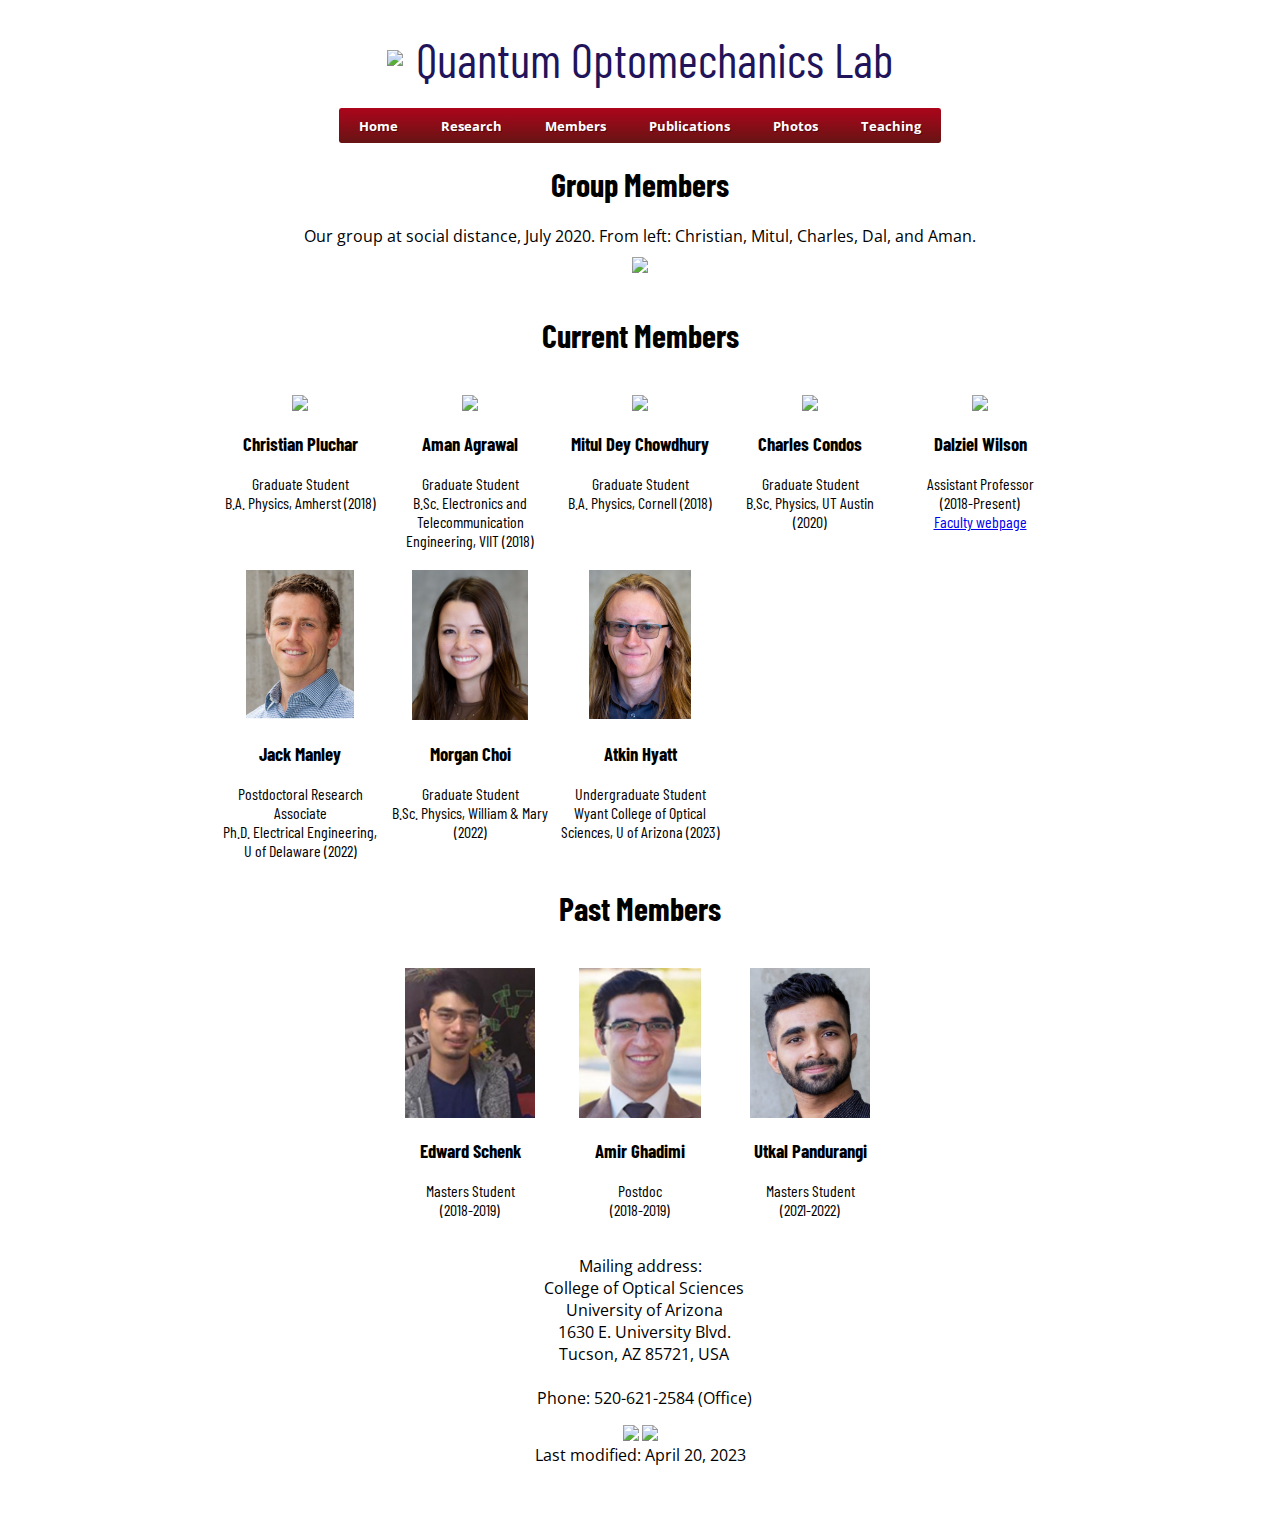
==== members.html @ 13a10a08 "Update members.html" ====
<!DOCTYPE html>
<html>
	<head>
		<meta charset="UTF-8">
		<meta name="Author" content="Dalziel Wilson">
		<!-- <link rel='icon' href='images/logo_OSC.png' type='image/png' /> -->
		<link rel='stylesheet' href='default.css'>
		<link href="https://fonts.googleapis.com/css2?family=Barlow+Condensed:wght@500&display=swap" rel="stylesheet">	
		<link href="https://fonts.googleapis.com/css2?family=Open+Sans&display=swap" rel="stylesheet">	
		<title>Quantum Optomechanics Lab</title>
	</head>

	<body style="text-align: center; width: 800px; margin: 30px auto 50px; font-family: Barlow Condensed">
	
		<header style="text-align: center;">
			<span style="display: inline-block;
				vertical-align: middle;
				line-height: normal;">
					<a href="https://www.optics.arizona.edu//" target="_blank"><IMG src="images/logo_OSC.png" height="30" border="0" ></a>
			</span>
			<span style="display: inline-block;	
			vertical-align: middle;	
			line-height: normal; 
			font-size:300%; 
			color:rgb(33, 20, 90);
			margin-left: 0.2em">
			Quantum Optomechanics Lab
			</span>
		</header>
		<br/>
	
		<div id="cssmenu">
			<!--enter your hyperlinks here-->
			<ul style="font-family: Barlow Condensed">
				<li><a href="index.html">Home</a></li>
				<!--li class="has-sub"><a href="#" onclick="return false;">Research</a-->
				<li><a href="research.html">Research</a></li>
				<li><a href="members.html">Members</a></li>
				<li><a href="publications.html">Publications</a></li>
				<li><a href="photos.html">Photos</a></li>
				<li><a href="teaching.html">Teaching</a></li>
			</ul>

	</div>
		<br/>
		<div>
			<h1>Group Members</h1>
			<!--h4><i>College of Optical Sciences, University of Arizona</i><br/-->
			<div style="margin: 0px auto 10px; font-family: 'Open Sans'; font-size:100%">
				Our group at social distance, July 2020.  From left: Christian, Mitul, Charles, Dal, and Aman.
			</div>
			<div>
				<img src="images/Wilson-groupphoto-scaled.jpg" height="400">
			</div>
			<br/>
				<h1>Current Members</h1><br>
			</div>			
			
			<div style="text-align: center; font-size:100%">
				<section class="grid-1">
					<div class="item-1"><img src="images/Christian.jpg" height="150"><h3>Christian Pluchar</h3><div>Graduate Student</div>B.A. Physics, Amherst (2018)</div>
					<div class="item-2"><img src="images/Aman.jpg" height="150"><h3>Aman Agrawal</h3><div>Graduate Student</div>B.Sc. Electronics and Telecommunication Engineering, VIIT (2018)</div>
					<div class="item-3"><img src="images/Mitul.jpg" height="150"><h3>Mitul Dey Chowdhury</h3><div>Graduate Student</div>B.A. Physics, Cornell (2018)</div>
					<div class="item-4"><img src="images/Charles.jpg" height="150"><h3>Charles Condos</h3><div>Graduate Student</div>B.Sc. Physics, UT Austin (2020)</div>
					<div class="item-5"><img src="images/DJW.jpg" height="150"><h3>Dalziel Wilson</h3><div>Assistant Professor<div>(2018-Present)</div><div><a href="https://www.optics.arizona.edu/research/faculty/profile/dalziel-wilson">Faculty webpage</a></div>
				</section>
				<section class="grid-2">
					<div class="item-1"><img src="images/jack.png" height="150"><h3>Jack Manley</h3><div>Postdoctoral Research Associate</div> Ph.D. Electrical Engineering, U of Delaware (2022)</div>
					<div class="item-2"><img src="images/morgan.png" height="150"><h3>Morgan Choi</h3><div>Graduate Student</div> B.Sc. Physics, William & Mary (2022)</div>
					<div class="item-3"><img src="images/atkin.png" height="150"><h3>Atkin Hyatt</h3><div>Undergraduate Student</div> Wyant College of Optical Sciences, U of Arizona (2023)</div>
				</section>
			</div>
		</br></br>
			<div style="margin-top: -50px">
				<h1>Past Members</h1><br>
			</div>
			</div>
			<div style="text-align: center; font-size:100%">
				<section class="grid-3">
					<div class="item-1"><img src="images/Ed.jpg" height="150"><h3>Edward Schenk</h3><div>Masters Student</div><div>(2018-2019)</div></div>
					<div class="item-2"><img src="images/Amir.jpg" height="150"><h3>Amir Ghadimi</h3><div>Postdoc</div><div>(2018-2019)</div></div>
					<div class="item-3"><img src="images/utkal.png" height="150"><h3>Utkal Pandurangi</h3><div>Masters Student</div><div>(2021-2022)</div></div>
				</section>
			</div>

		<div style="text-align: center; font-family: 'Open Sans'; font-size:100%">
			<p>
				Mailing address:<br>
				&nbsp;&nbsp;College of Optical Sciences<br>
				&nbsp;&nbsp;University of Arizona<br>
				&nbsp;&nbsp;1630 E. University Blvd.<br>
				&nbsp;&nbsp;Tucson, AZ 85721, USA<br><br>
				&nbsp;&nbsp;Phone: 520-621-2584  (Office)
			</p>
		</div>
		
		<div>
			<a href="https://www.arizona.edu/" target="_blank"><IMG src="images/logo_UA.png" height="100" border="0"></a>
			<a href="https://www.optics.arizona.edu//" target="_blank"><IMG src="images/logo_OSC.png" height="100" border="0" ></a>
		</div>
		
		</div>
		<div style="text-align: center; font-family: 'Open Sans'; font-size:100%">
			<div>
			Last modified: April 20, 2023	</div>
		</div>
	</body>

</html>
---- default.css ----
/* ***********************************
/* CSS MENU STYLES
/* *********************************** */


#cssmenu,
#cssmenu ul,
#cssmenu li,
#cssmenu a {
  border: none;
  line-height: 1;
  margin: 0;
  padding: 0;
}
#cssmenu {
  height: 37px;
  display: block;
  border: 1px solid;
  border-radius: 3.5px;
  width: auto;
  border-color: #ffffff;
  margin: 0;
  padding: 0;
  display: inline-block;
}
#cssmenu > ul {
  list-style: inside none;
  margin: 0;
  padding: 0;
}
#cssmenu > ul > li {
  list-style: inside none;
  float: none;
  display: inline-block;
  position: relative;
  margin: 0;
  padding: 0;
}
#cssmenu.align-center > ul {
  text-align: center;
}
#cssmenu.align-center > ul > li {
  float: none;
  margin-left: -3px;
}
#cssmenu.align-center ul ul {
  text-align: left;
}
#cssmenu.align-center > ul > li:first-child > a {
  border-radius: 0;
}
#cssmenu > ul > li > a {
  outline: none;
  display: block;
  position: relative;
  text-align: center;
  text-decoration: none;
  text-shadow: 1px 1px 0 rgba(0, 0, 0, 0.4);
  font-weight: 700;
  font-size: 13px;
  font-family: Open Sans, sans-serif;
  border-right: 0.0px solid #ffffff;
  /*border-right: 1px solid #ffffff;*/
  color: #ffffff;
  padding: 12px 20px;
}
#cssmenu > ul > li:first-child > a {
  border-radius: 5px 0 0 5px;
}
#cssmenu > ul > li > a:not(:last-child):after {
  content: "";
  position: absolute;
  border-right: 1px solid;
  top: -1px;
  bottom: -1px;
  right: -2px;
  z-index: 99;
  border-color: #ffffff;
}
#cssmenu ul li.has-sub:hover > a:after {
  top: 0;
  bottom: 0;
}
#cssmenu > ul > li.has-sub > a:before {
  content: "";
  position: absolute;
  top: 18px;
  right: 6px;
  border: 5px solid transparent;
  border-top: 5px solid #ffffff;
}
#cssmenu > ul > li.has-sub:hover > a:before {
  top: 19px;
}
#cssmenu > ul > li.has-sub:hover > a {
  padding-bottom: 14px;
  z-index: 999;
  border-color: #3f3f3f;
}
#cssmenu ul li.has-sub:hover > ul,
#cssmenu ul li.has-sub:hover > div {
  display: block;
}
#cssmenu > ul > li.has-sub > a:hover,
#cssmenu > ul > li.has-sub:hover > a {
  background: #3f3f3f;
  border-color: #3f3f3f;
}
#cssmenu ul li > ul,
#cssmenu ul li > div {
  display: none;
  width: auto;
  position: absolute;
  top: 38px;
  background: #3f3f3f;
  border-radius: 0 0 5px 5px;
  z-index: 999;
  padding: 10px 0;
}
#cssmenu ul li > ul {
  width: 200px;
}
#cssmenu ul ul ul {
  position: absolute;
}
#cssmenu ul ul li:hover > ul {
  left: 100%;
  top: -10px;
  border-radius: 5px;
}
#cssmenu ul li > ul li {
  display: block;
  list-style: inside none;
  position: relative;
  margin: 0;
  padding: 0;
}
#cssmenu ul li > ul li a {
  outline: none;
  display: block;
  position: relative;
  font: 10pt 'Open Sans', sans-serif;
  color: #ffffff;
	text-align: left;
  text-decoration: none;
  text-shadow: 1px 1px 0 rgba(0, 0, 0, 0.5);
  margin: 0;
  padding: 8px 20px;
}
#cssmenu,
#cssmenu ul ul > li:hover > a,
#cssmenu ul ul li a:hover {
  background: #ac051b;
  background: -moz-linear-gradient(top, #ac051b 0%, rgb(103, 20, 20) 100%);
  background: -webkit-gradient(linear, left top, left bottom, color-stop(0%, #ac051b), color-stop(100%, rgb(103, 20, 20)));
  background: -webkit-linear-gradient(top, #ac051b 0%, rgb(103, 20, 20) 100%);
  background: -o-linear-gradient(top, #ac051b 0%, rgb(103, 20, 20) 100%);
  background: -ms-linear-gradient(top, #ac051b 0%, rgb(103, 20, 20) 100%);
  background: linear-gradient(top, #ac051b 0%, rgb(103, 20, 20) 100%);
}
#cssmenu > ul > li > a:hover {
  background: #080808;
  color: #ffffff;
}
#cssmenu ul ul a:hover {
  color: #ffffff;
}
#cssmenu > ul > li.has-sub > a:hover:before {
  border-top: 5px solid #ffffff;
}

/* Slideshow container */

* {box-sizing:border-box}

.slideshow-container {
  max-width: 1000px;
  position: relative;
  margin: auto;
}

/* Hide the images by default */
.mySlides {
  display: none;
}
  
  /* Caption text */
  /*.text {
    color: #f2f2f2;
    font-size: 15px;
    padding: 8px 12px;
    position: absolute;
    bottom: 30px;
    width: 100%;
    text-align: center;
  }*/
    
  /* The dots/bullets/indicators */
  .dot {
    cursor: pointer;
    height: 7px;
    width: 7px;
    margin: 0 3px;
    background-color: black;
    border-radius: 50%;
    display: inline-block;
    transition: background-color 0.6s ease;
  }
  
  .active, .dot:hover {
    background-color: rgb(182, 8, 8);
  }
  
  /* Fading animation */
  .fade {
    -webkit-animation-name: fade;
    -webkit-animation-duration: 1.5s;
    animation-name: fade;
    animation-duration: 1.5s;
  }
  
  @-webkit-keyframes fade {
    from {opacity: .4}
    to {opacity: 1}
  }
  
  @keyframes fade {
    from {opacity: .4}
    to {opacity: 1}
  }

  .grid-1 {
    justify-content: center;
    display: grid;
    grid-template-columns: 160px 160px 160px 160px 160px;
    grid-template-rows: auto auto auto;
    grid-gap: 10px;
  }

  .grid-2 {
    justify-content: center;
    display: grid;
    grid-template-columns: 160px 160px 160px 160px 160px;
    grid-template-rows: auto auto auto;
    grid-gap: 10px;
  }

  .grid-3 {
    justify-content: center;
    display: grid;
    grid-template-columns: 160px 160px 160px;
    grid-template-rows: auto auto auto;
    grid-gap: 10px;
  }
  
  
div.icon{
  float: left; align: right
}

div.project-description{
  font-size:1em;
  text-align: justify;
}
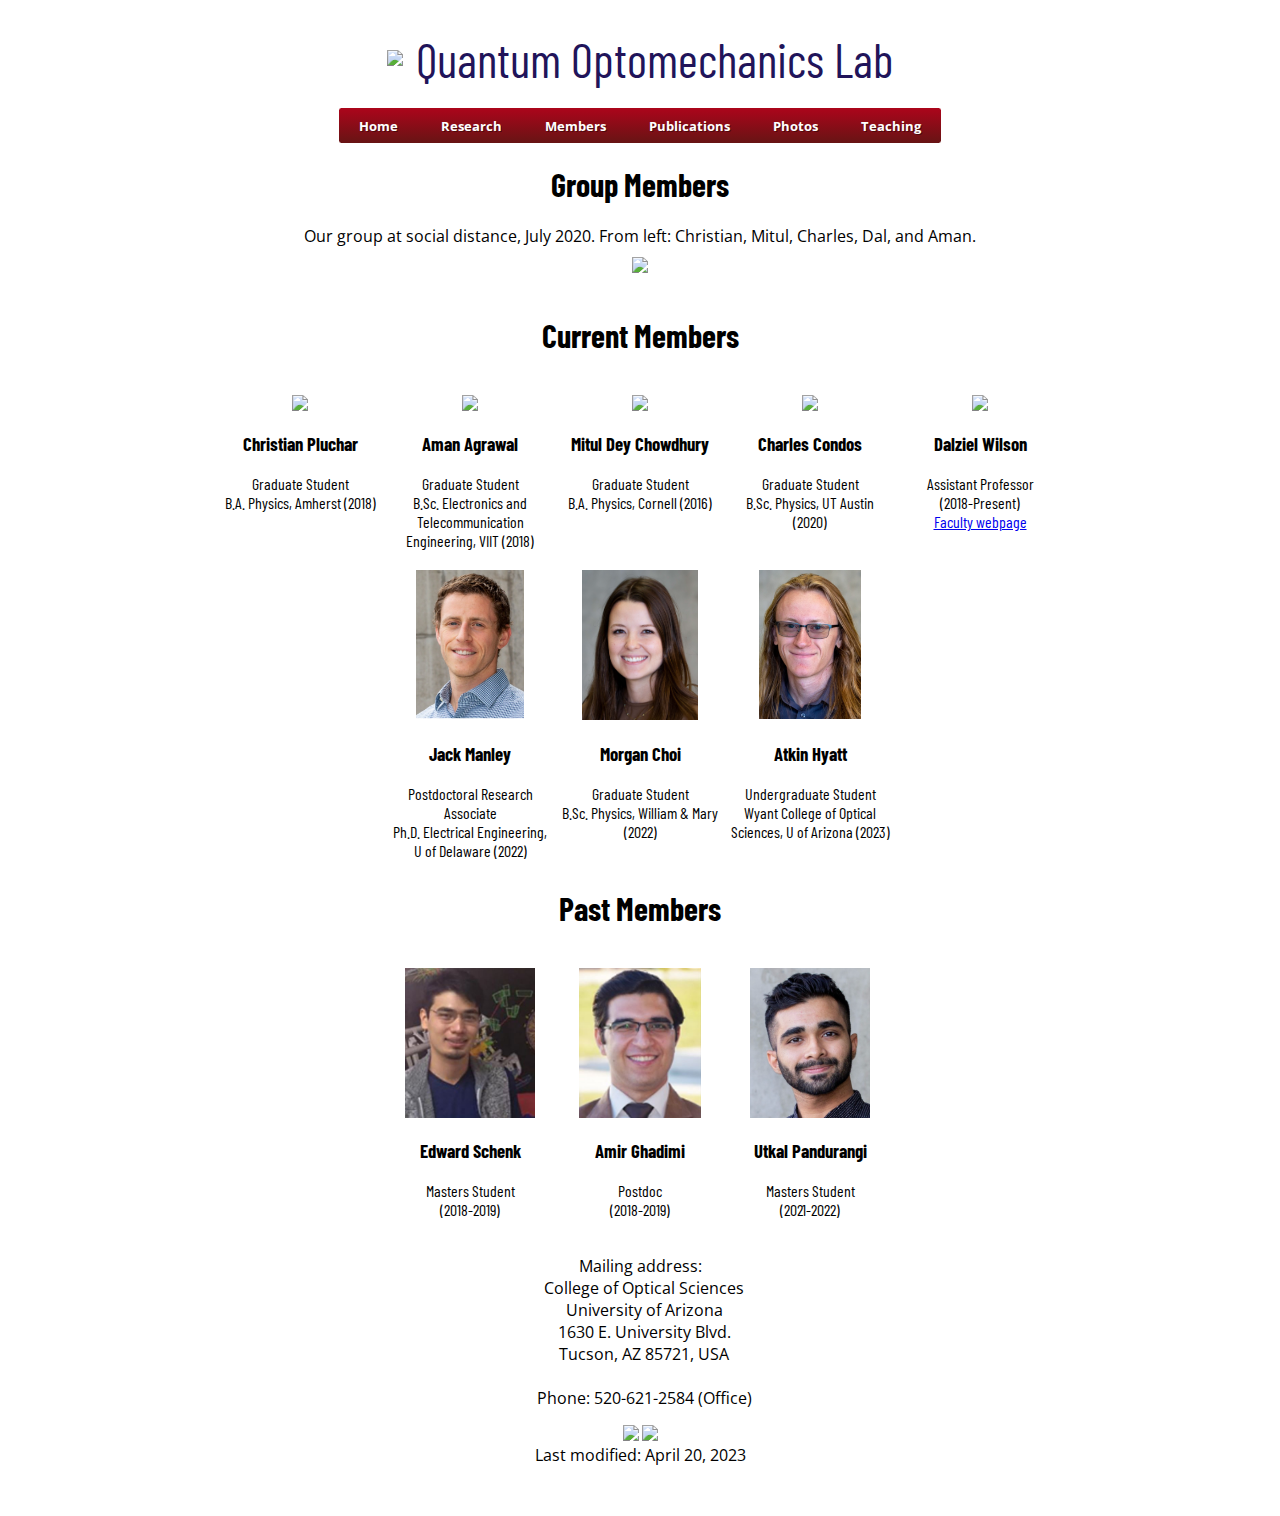
==== commit acb4935a: "Update members.html" ====
--- a/members.html
+++ b/members.html
@@ -60,7 +60,7 @@
 				<section class="grid-1">
 					<div class="item-1"><img src="images/Christian.jpg" height="150"><h3>Christian Pluchar</h3><div>Graduate Student</div>B.A. Physics, Amherst (2018)</div>
 					<div class="item-2"><img src="images/Aman.jpg" height="150"><h3>Aman Agrawal</h3><div>Graduate Student</div>B.Sc. Electronics and Telecommunication Engineering, VIIT (2018)</div>
-					<div class="item-3"><img src="images/Mitul.jpg" height="150"><h3>Mitul Dey Chowdhury</h3><div>Graduate Student</div>B.A. Physics, Cornell (2018)</div>
+					<div class="item-3"><img src="images/Mitul.jpg" height="150"><h3>Mitul Dey Chowdhury</h3><div>Graduate Student</div>B.A. Physics, Cornell (2016)</div>
 					<div class="item-4"><img src="images/Charles.jpg" height="150"><h3>Charles Condos</h3><div>Graduate Student</div>B.Sc. Physics, UT Austin (2020)</div>
 					<div class="item-5"><img src="images/DJW.jpg" height="150"><h3>Dalziel Wilson</h3><div>Assistant Professor<div>(2018-Present)</div><div><a href="https://www.optics.arizona.edu/research/faculty/profile/dalziel-wilson">Faculty webpage</a></div>
 				</section>
--- a/default.css
+++ b/default.css
@@ -240,7 +240,7 @@
   .grid-2 {
     justify-content: center;
     display: grid;
-    grid-template-columns: 160px 160px 160px 160px 160px;
+    grid-template-columns: 160px 160px 160px;
     grid-template-rows: auto auto auto;
     grid-gap: 10px;
   }
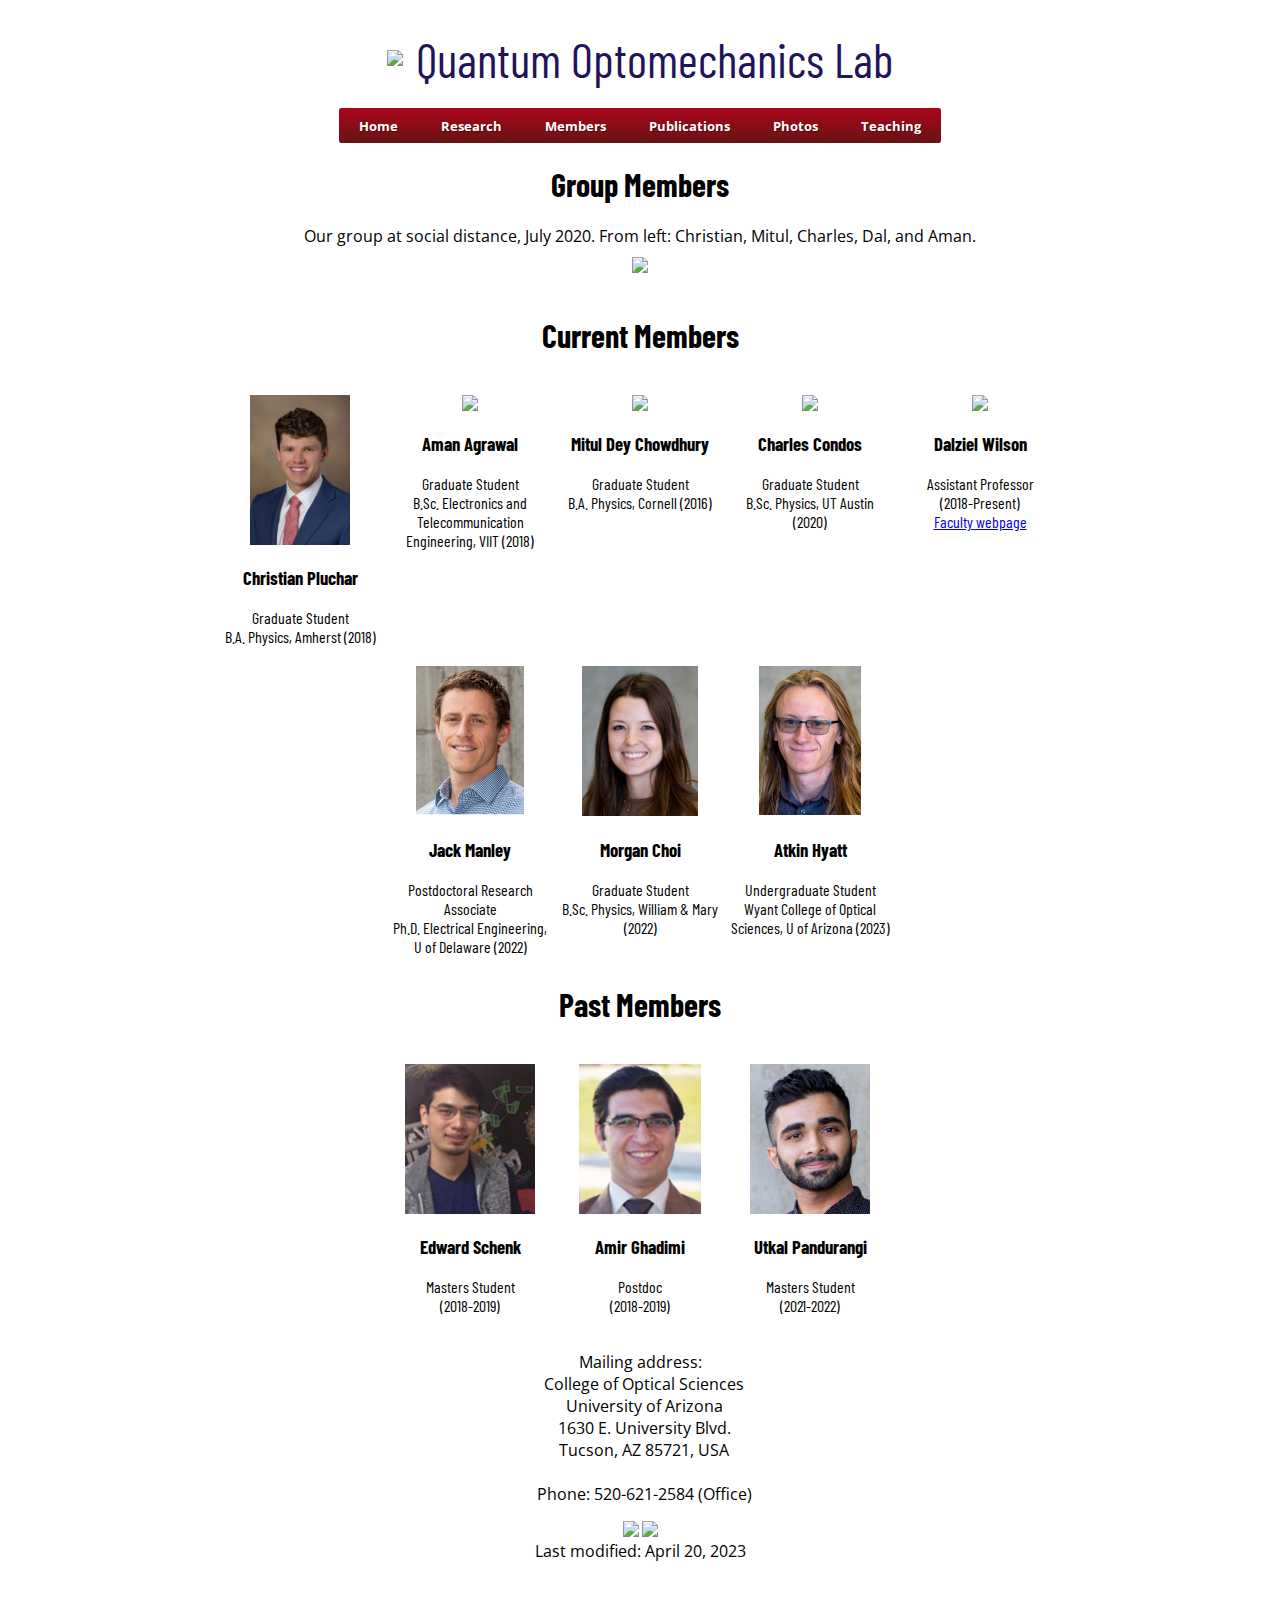
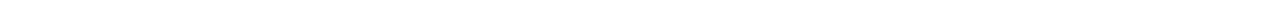
==== commit ea2fba23: "Update members.html" ====
--- a/members.html
+++ b/members.html
@@ -58,7 +58,7 @@
 			
 			<div style="text-align: center; font-size:100%">
 				<section class="grid-1">
-					<div class="item-1"><img src="images/Christian.jpg" height="150"><h3>Christian Pluchar</h3><div>Graduate Student</div>B.A. Physics, Amherst (2018)</div>
+					<div class="item-1"><img src="images/christian.jpeg" height="150"><h3>Christian Pluchar</h3><div>Graduate Student</div>B.A. Physics, Amherst (2018)</div>
 					<div class="item-2"><img src="images/Aman.jpg" height="150"><h3>Aman Agrawal</h3><div>Graduate Student</div>B.Sc. Electronics and Telecommunication Engineering, VIIT (2018)</div>
 					<div class="item-3"><img src="images/Mitul.jpg" height="150"><h3>Mitul Dey Chowdhury</h3><div>Graduate Student</div>B.A. Physics, Cornell (2016)</div>
 					<div class="item-4"><img src="images/Charles.jpg" height="150"><h3>Charles Condos</h3><div>Graduate Student</div>B.Sc. Physics, UT Austin (2020)</div>
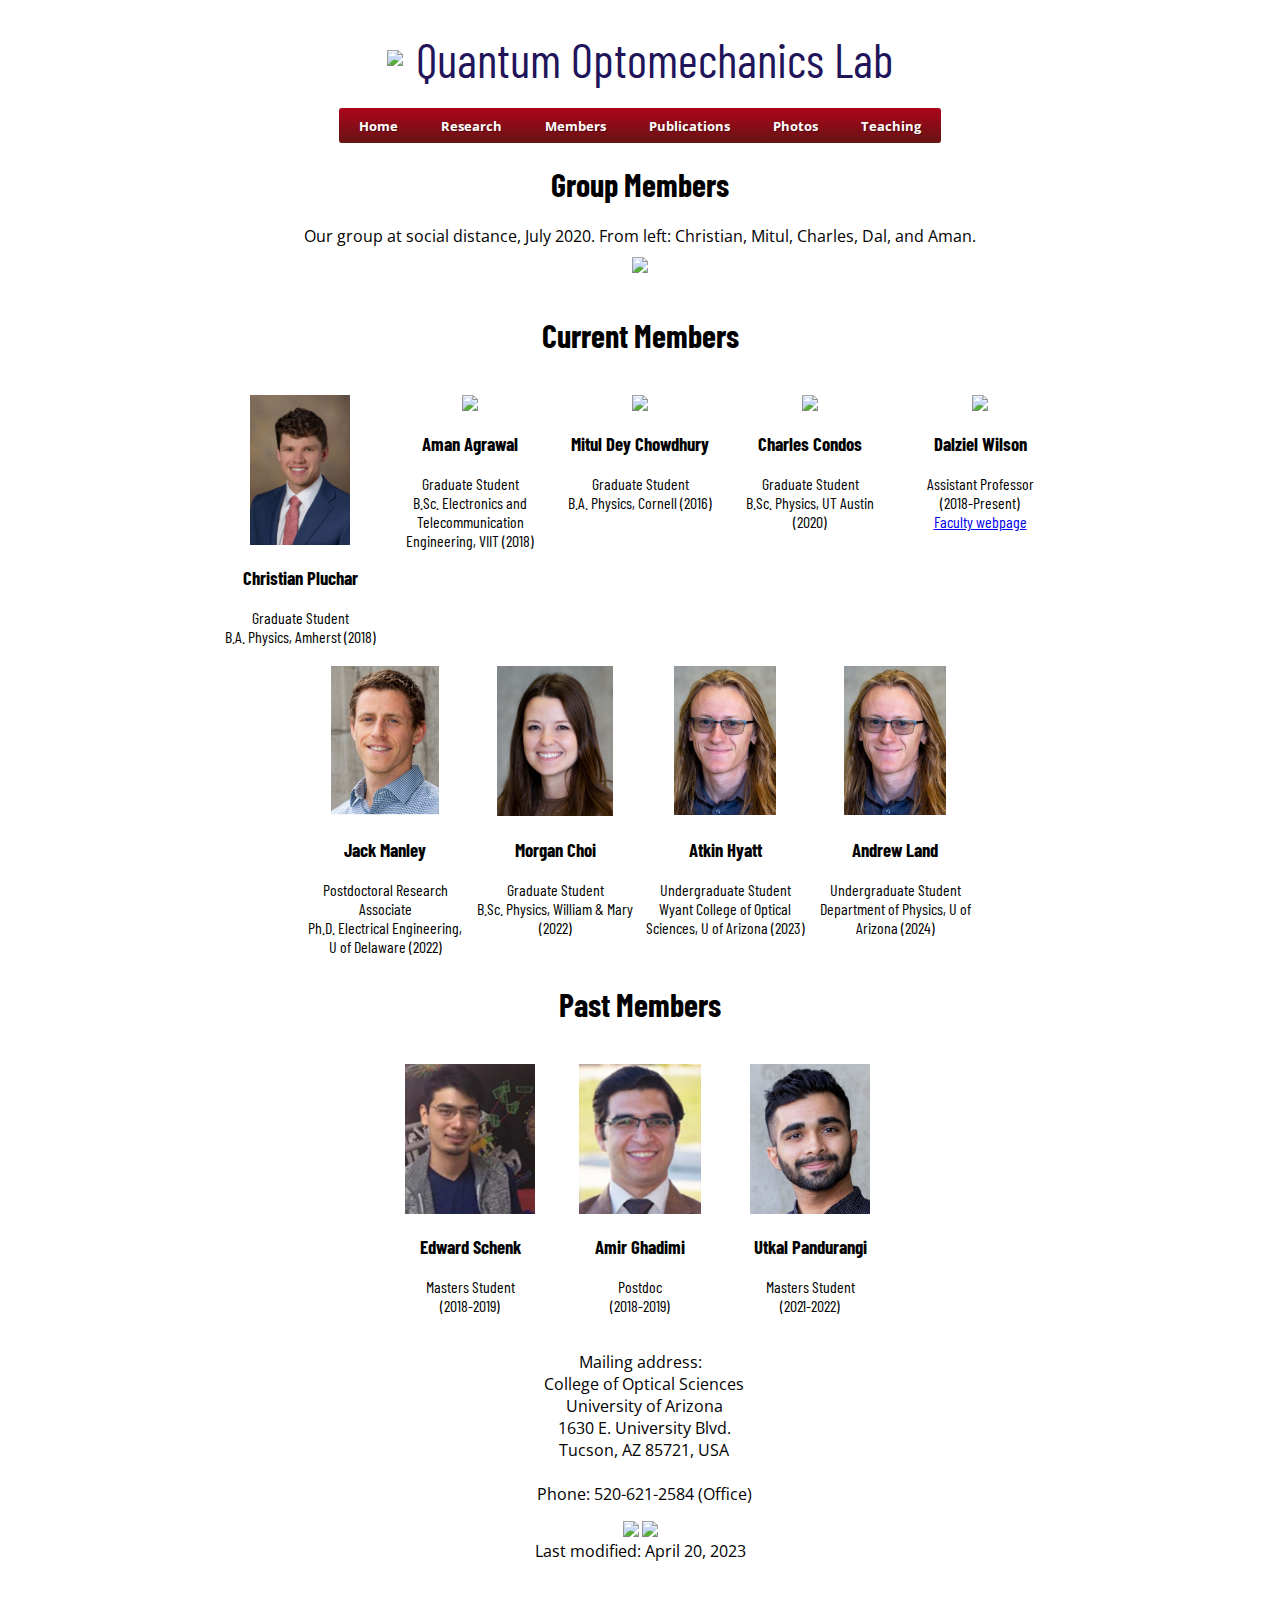
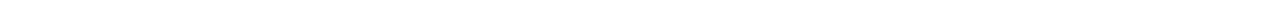
==== commit 3029b839: "Update members.html" ====
--- a/members.html
+++ b/members.html
@@ -68,6 +68,7 @@
 					<div class="item-1"><img src="images/jack.png" height="150"><h3>Jack Manley</h3><div>Postdoctoral Research Associate</div> Ph.D. Electrical Engineering, U of Delaware (2022)</div>
 					<div class="item-2"><img src="images/morgan.png" height="150"><h3>Morgan Choi</h3><div>Graduate Student</div> B.Sc. Physics, William & Mary (2022)</div>
 					<div class="item-3"><img src="images/atkin.png" height="150"><h3>Atkin Hyatt</h3><div>Undergraduate Student</div> Wyant College of Optical Sciences, U of Arizona (2023)</div>
+					<div class="item-4"><img src="images/atkin.png" height="150"><h3>Andrew Land</h3><div>Undergraduate Student</div> Department of Physics, U of Arizona (2024)</div>
 				</section>
 			</div>
 		</br></br>
--- a/default.css
+++ b/default.css
@@ -240,7 +240,7 @@
   .grid-2 {
     justify-content: center;
     display: grid;
-    grid-template-columns: 160px 160px 160px;
+    grid-template-columns: 160px 160px 160px 160px;
     grid-template-rows: auto auto auto;
     grid-gap: 10px;
   }
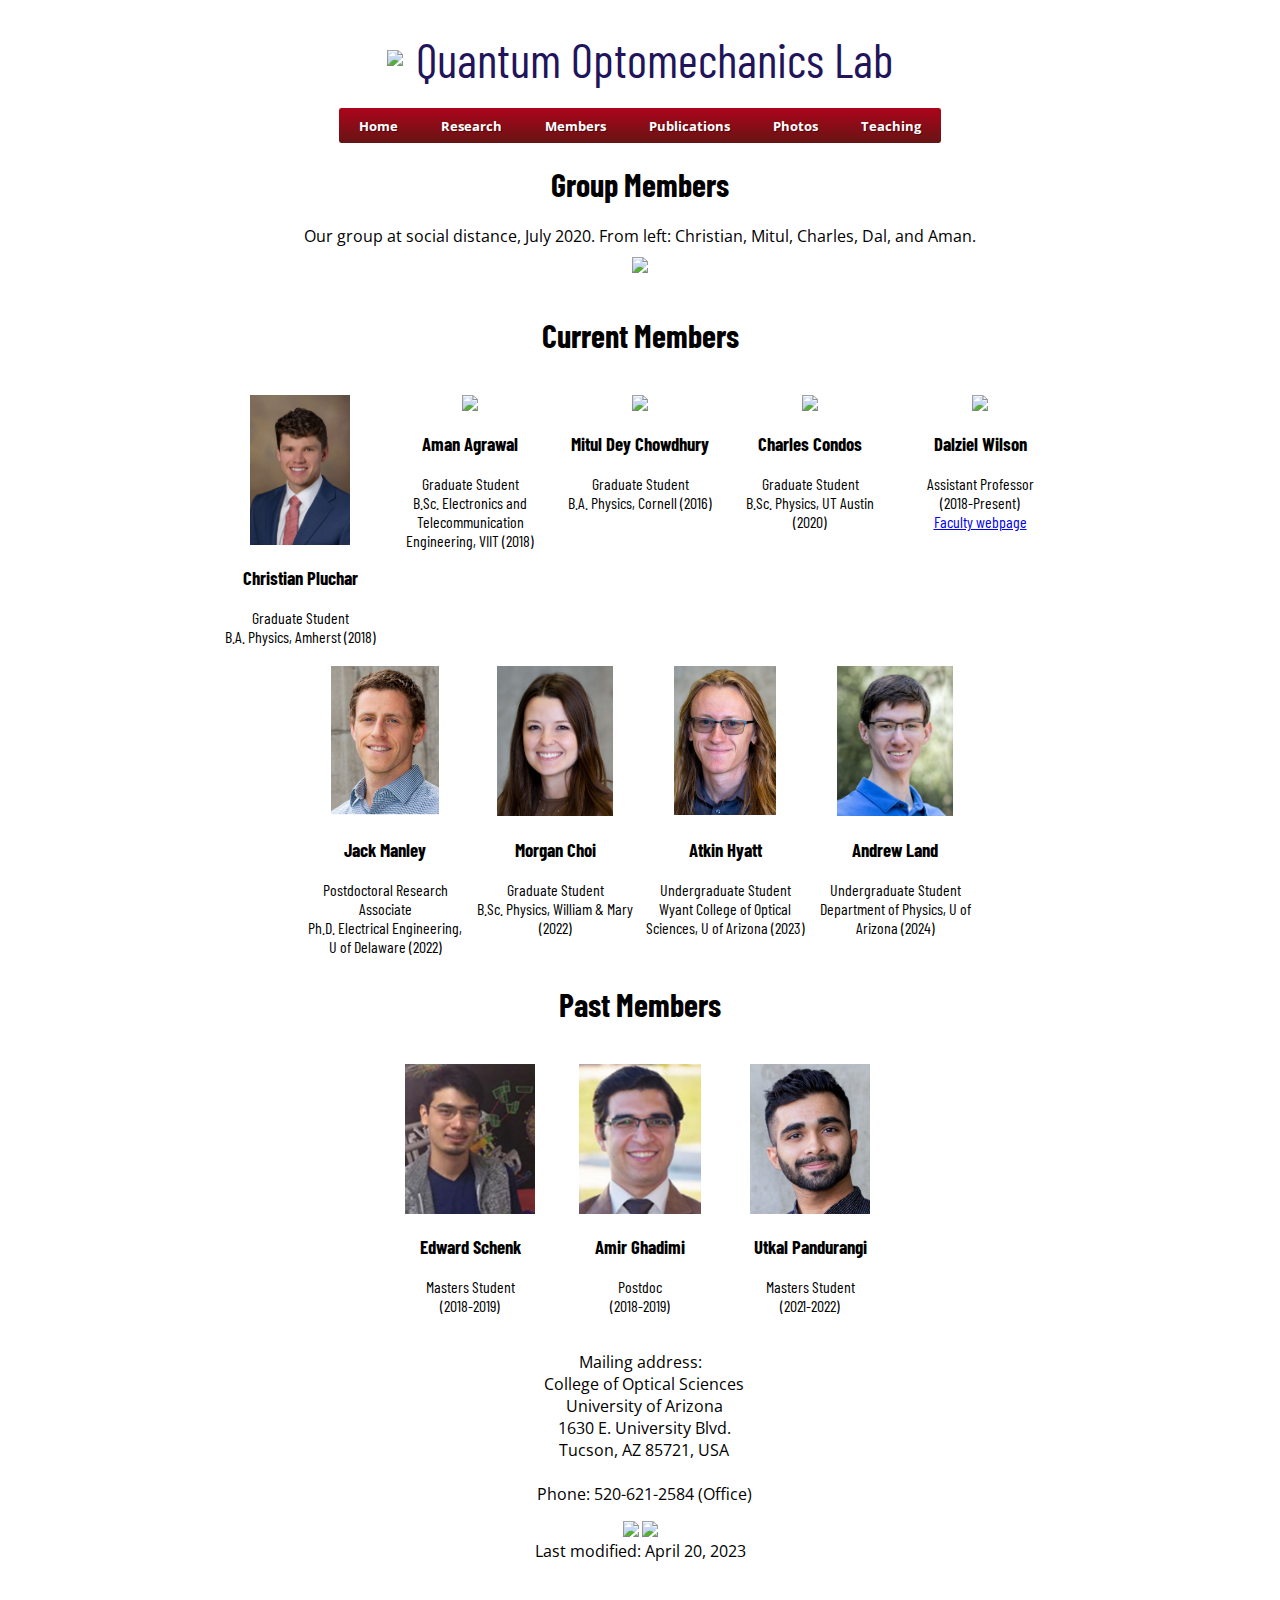
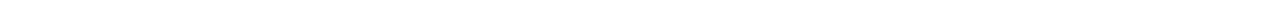
==== commit b69032fa: "Update members.html" ====
--- a/members.html
+++ b/members.html
@@ -68,7 +68,7 @@
 					<div class="item-1"><img src="images/jack.png" height="150"><h3>Jack Manley</h3><div>Postdoctoral Research Associate</div> Ph.D. Electrical Engineering, U of Delaware (2022)</div>
 					<div class="item-2"><img src="images/morgan.png" height="150"><h3>Morgan Choi</h3><div>Graduate Student</div> B.Sc. Physics, William & Mary (2022)</div>
 					<div class="item-3"><img src="images/atkin.png" height="150"><h3>Atkin Hyatt</h3><div>Undergraduate Student</div> Wyant College of Optical Sciences, U of Arizona (2023)</div>
-					<div class="item-4"><img src="images/atkin.png" height="150"><h3>Andrew Land</h3><div>Undergraduate Student</div> Department of Physics, U of Arizona (2024)</div>
+					<div class="item-4"><img src="images/andrew.jpg" height="150"><h3>Andrew Land</h3><div>Undergraduate Student</div> Department of Physics, U of Arizona (2024)</div>
 				</section>
 			</div>
 		</br></br>
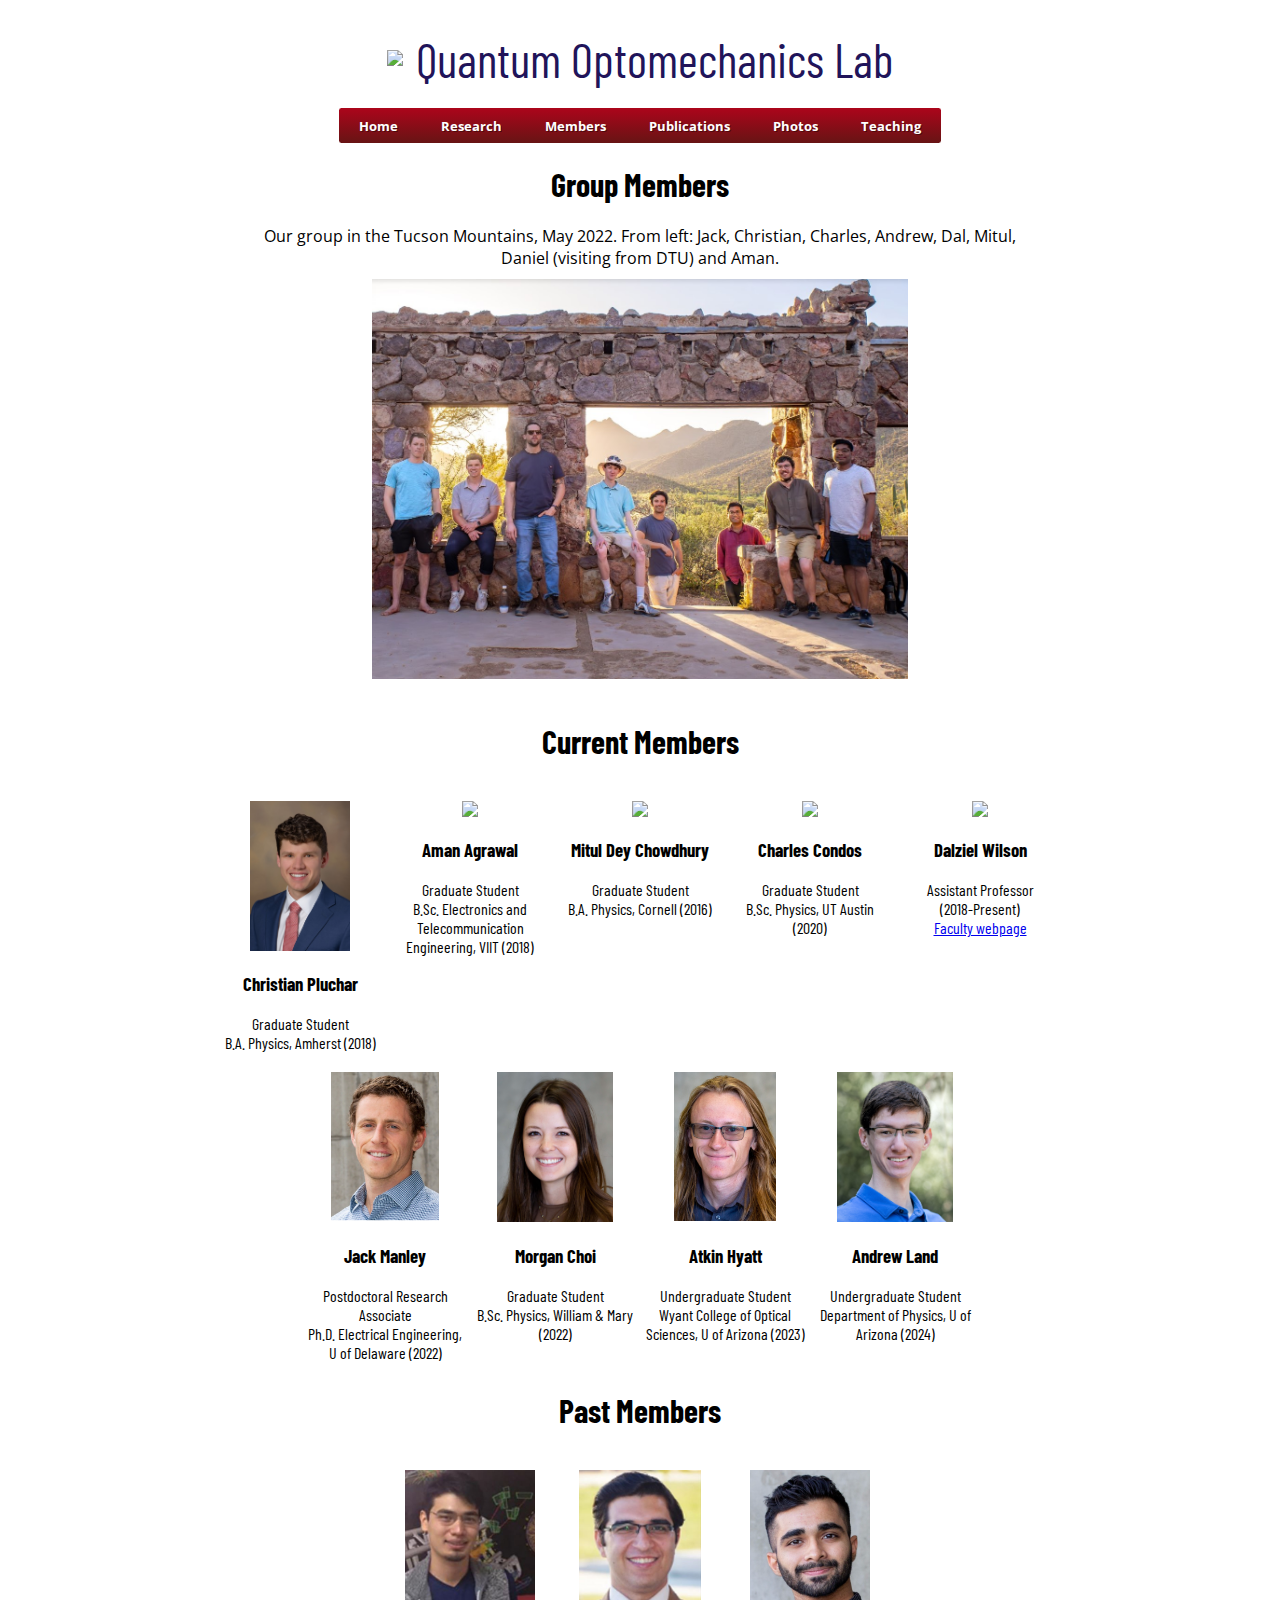
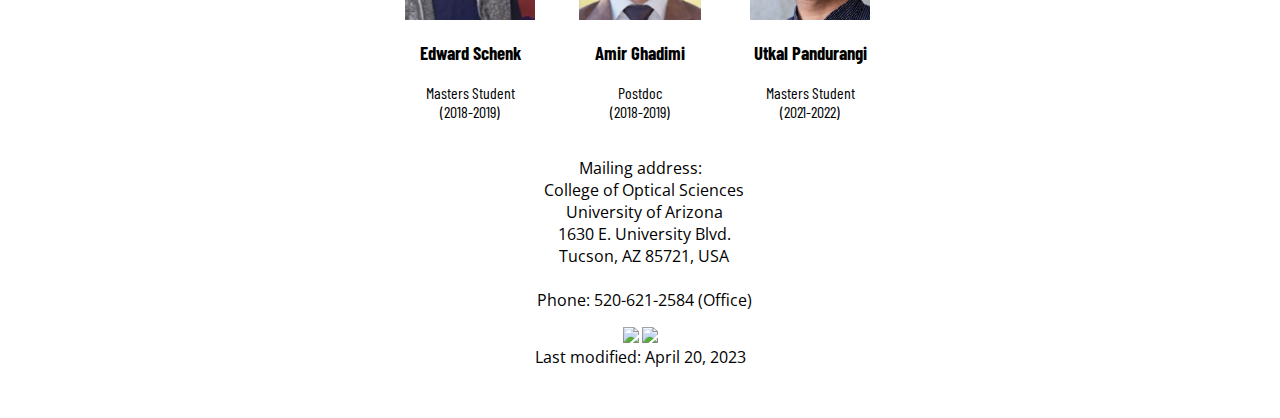
==== commit 9edf66af: "Update members.html" ====
--- a/members.html
+++ b/members.html
@@ -47,10 +47,10 @@
 			<h1>Group Members</h1>
 			<!--h4><i>College of Optical Sciences, University of Arizona</i><br/-->
 			<div style="margin: 0px auto 10px; font-family: 'Open Sans'; font-size:100%">
-				Our group at social distance, July 2020.  From left: Christian, Mitul, Charles, Dal, and Aman.
+				Our group in the Tucson Mountains, May 2022.  From left: Jack, Christian, Charles, Andrew, Dal, Mitul, Daniel (visiting from DTU) and Aman.
 			</div>
 			<div>
-				<img src="images/Wilson-groupphoto-scaled.jpg" height="400">
+				<img src="images/GroupPhotoMay2023.jpg" height="400">
 			</div>
 			<br/>
 				<h1>Current Members</h1><br>
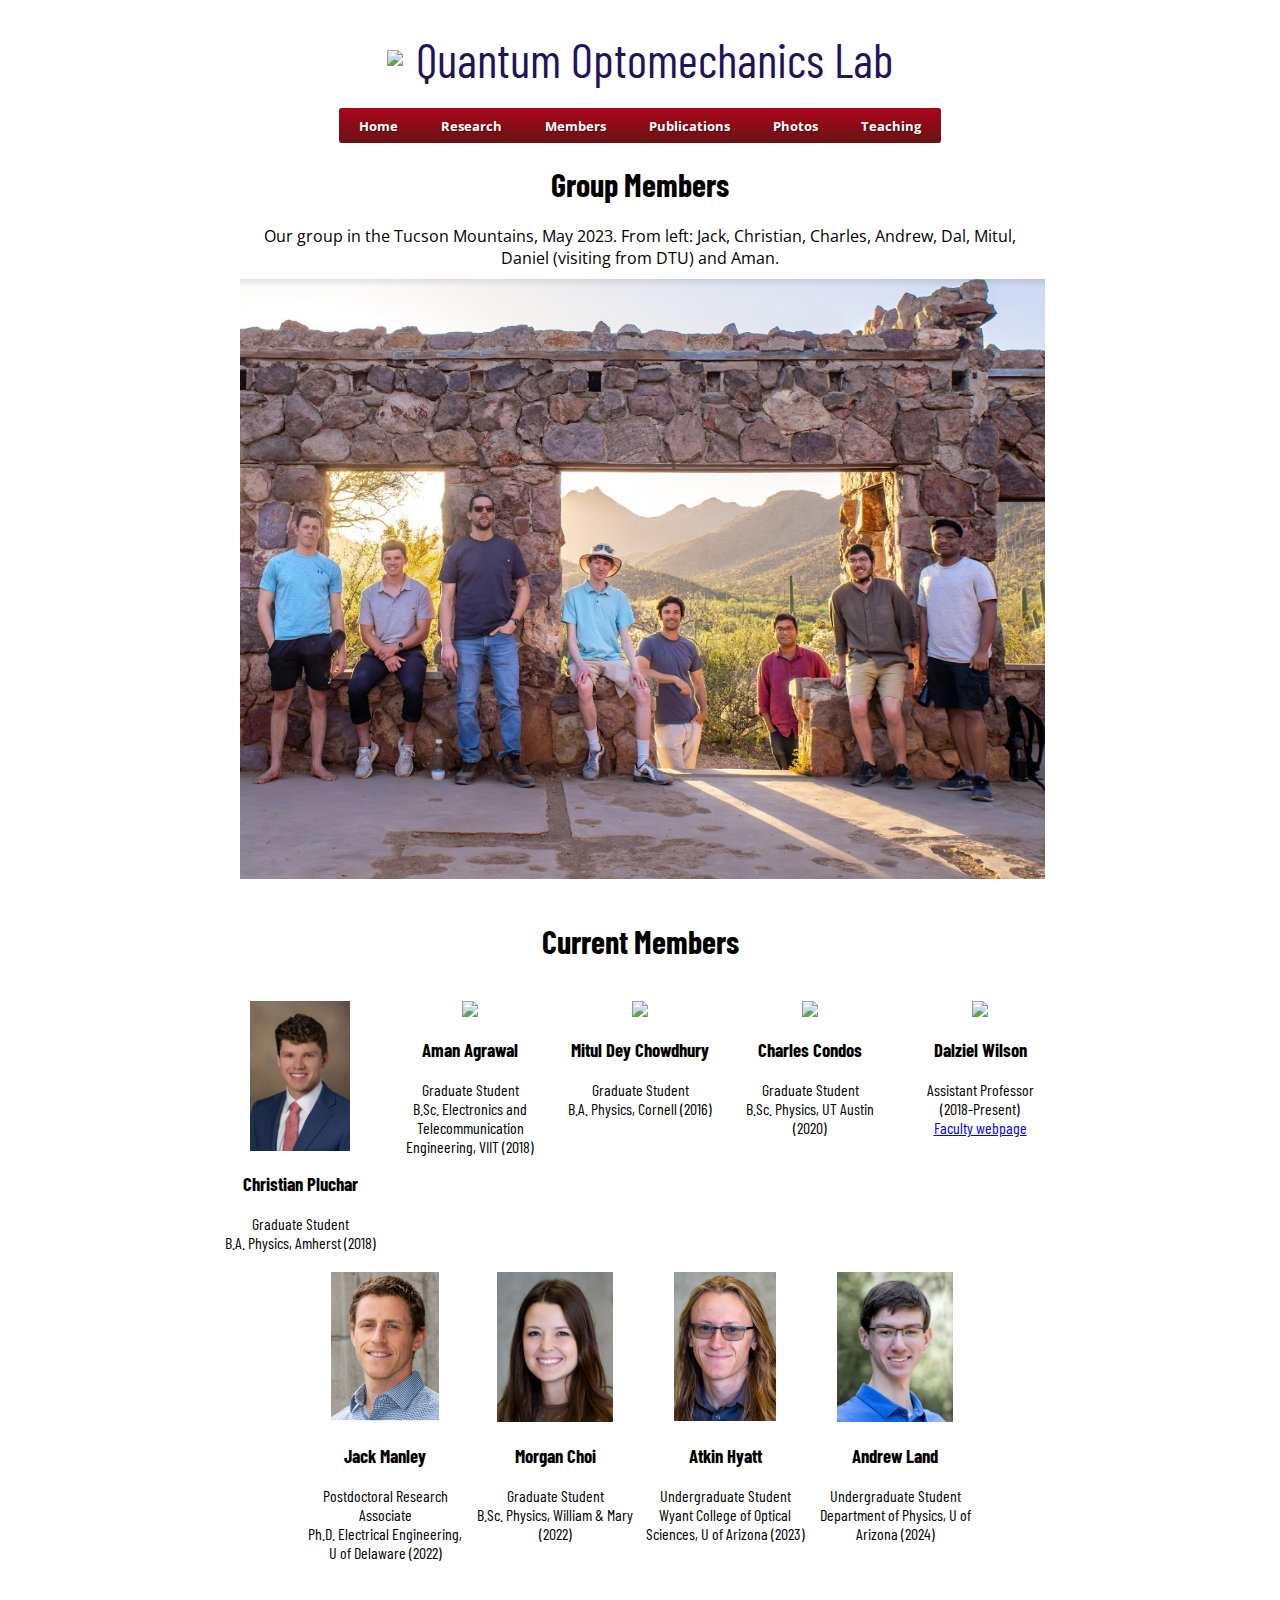
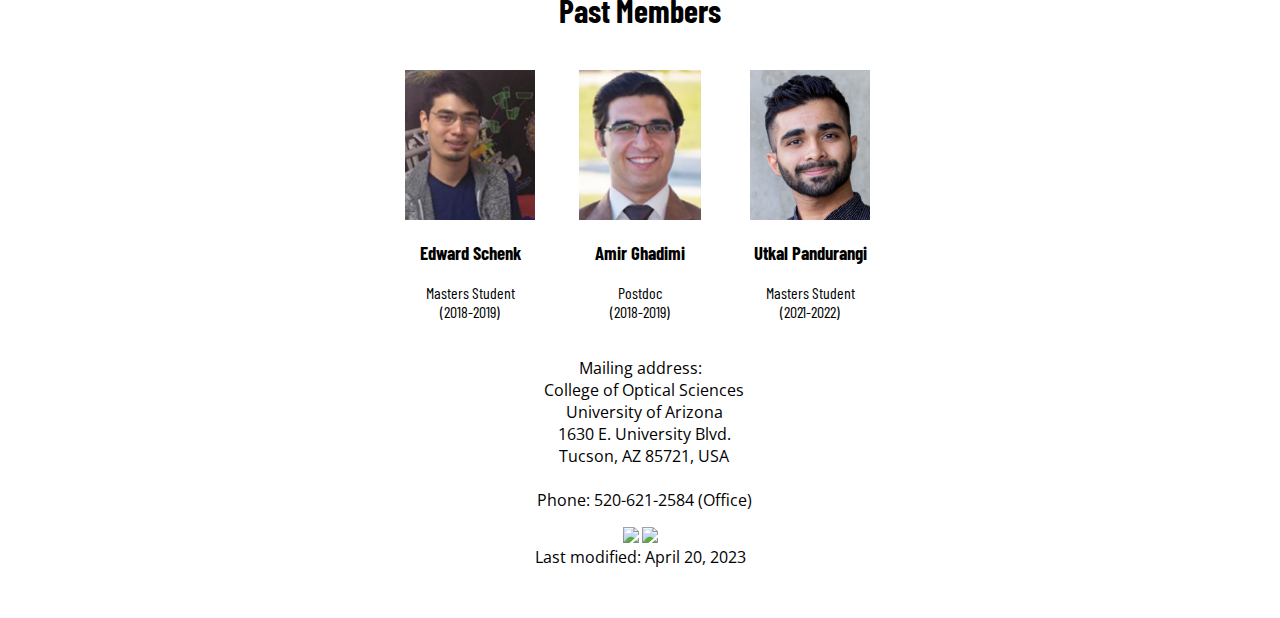
==== commit 0d8a37e7: "Update members.html" ====
--- a/members.html
+++ b/members.html
@@ -47,10 +47,10 @@
 			<h1>Group Members</h1>
 			<!--h4><i>College of Optical Sciences, University of Arizona</i><br/-->
 			<div style="margin: 0px auto 10px; font-family: 'Open Sans'; font-size:100%">
-				Our group in the Tucson Mountains, May 2022.  From left: Jack, Christian, Charles, Andrew, Dal, Mitul, Daniel (visiting from DTU) and Aman.
+				Our group in the Tucson Mountains, May 2023.  From left: Jack, Christian, Charles, Andrew, Dal, Mitul, Daniel (visiting from DTU) and Aman.
 			</div>
 			<div>
-				<img src="images/GroupPhotoMay2023.jpg" height="400">
+				<img src="images/GroupPhotoMay2023.jpg" height="600">
 			</div>
 			<br/>
 				<h1>Current Members</h1><br>
